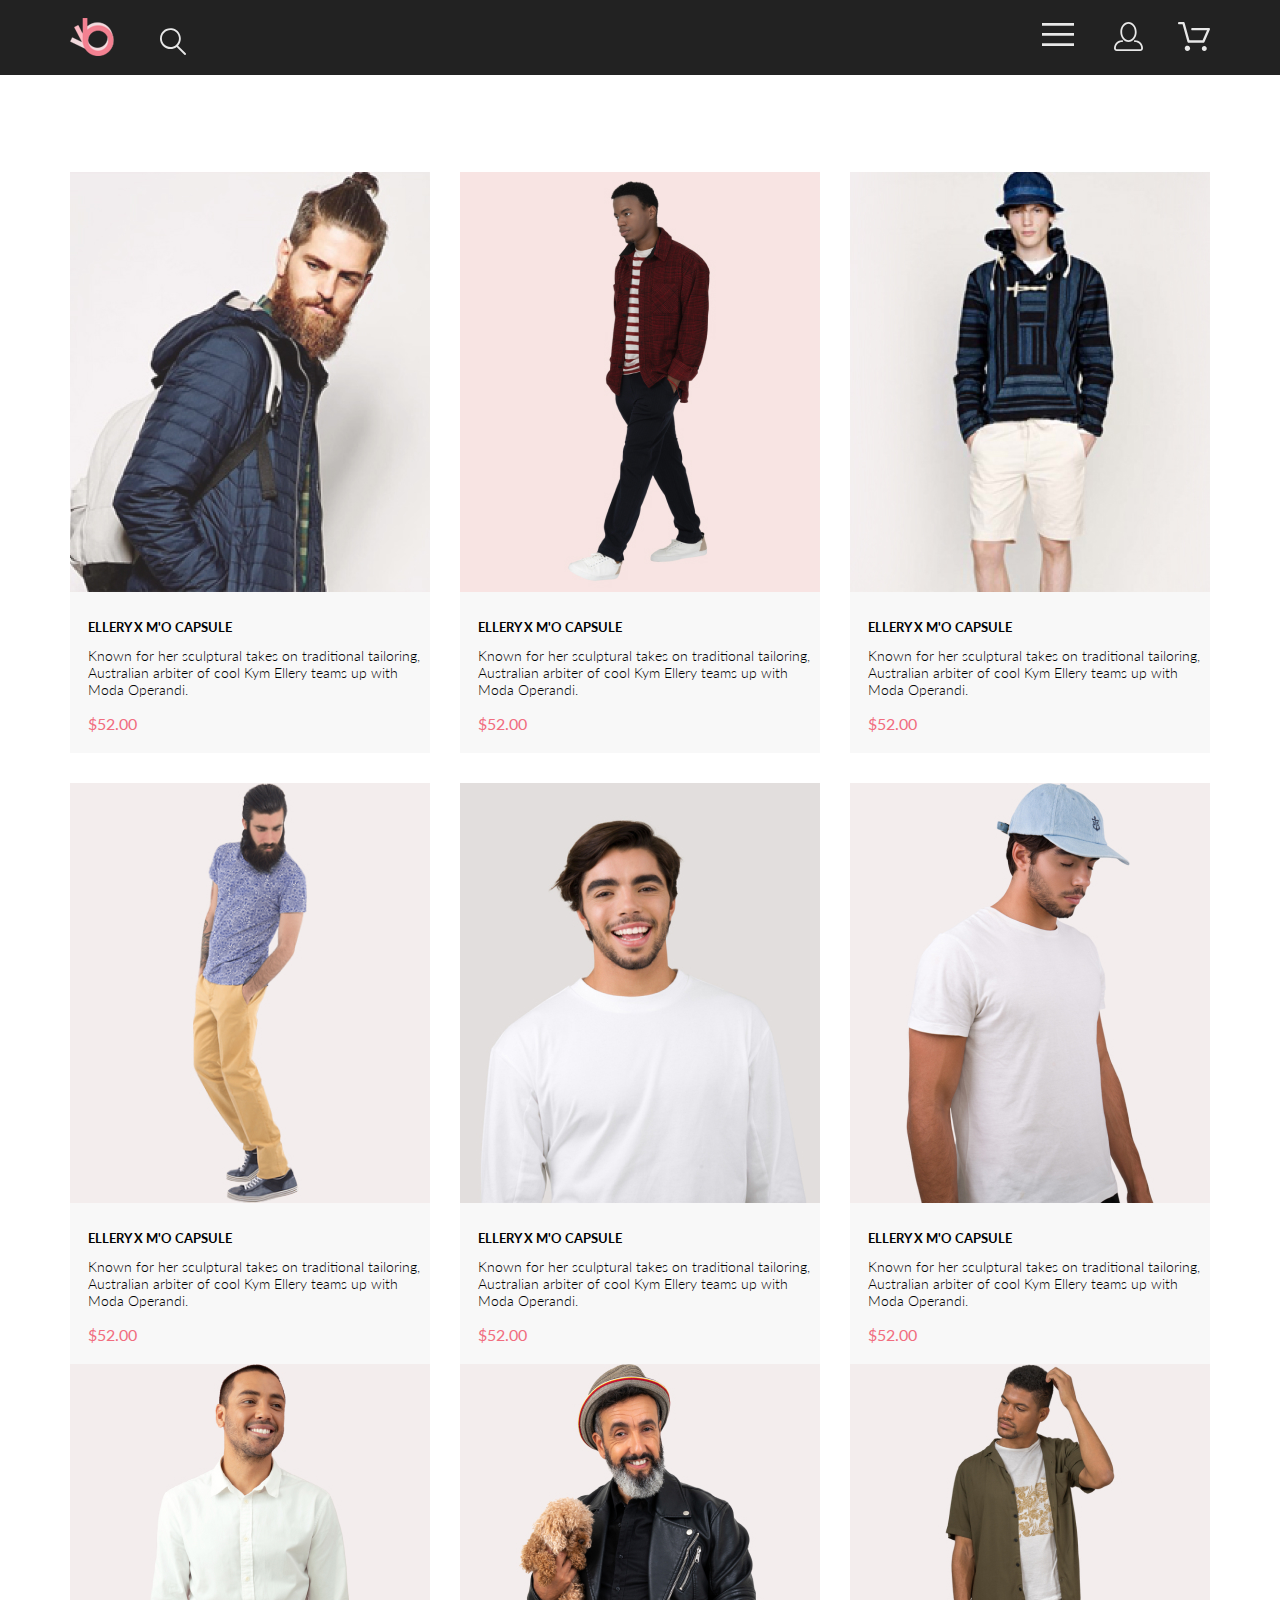
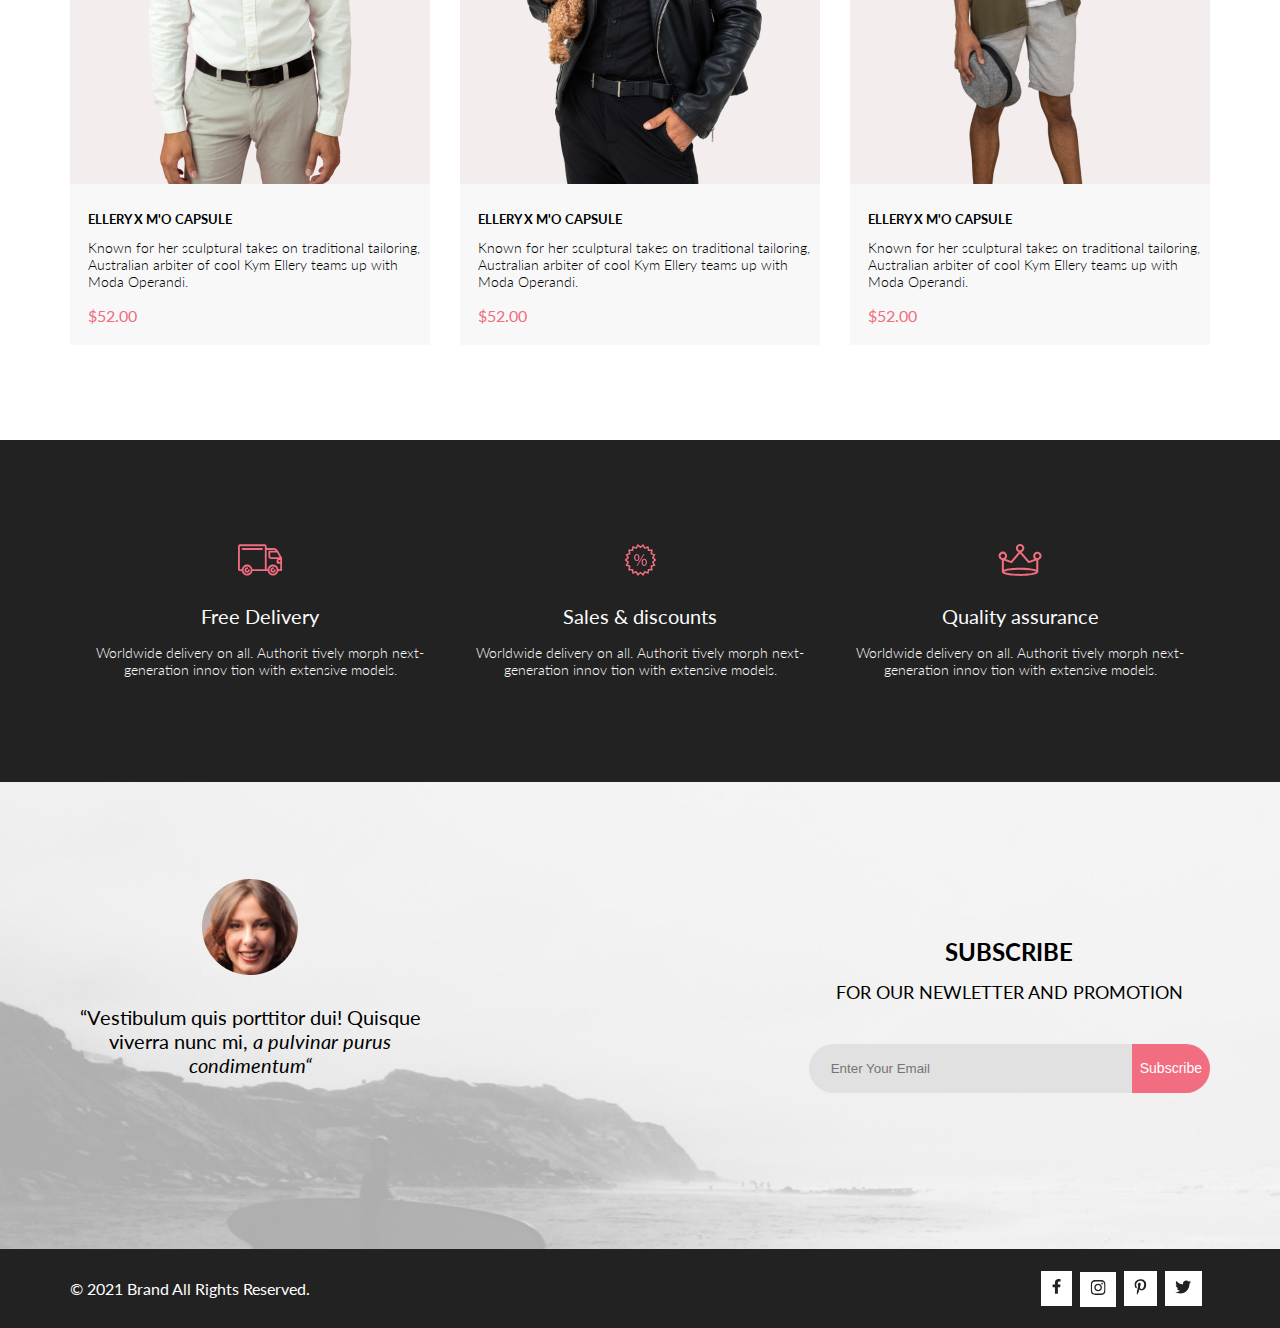
==== catalog.html @ 0c4f978d "prepros" ====
<!DOCTYPE html>
<html lang="en">

<head>
    <meta charset="UTF-8">
    <meta name="viewport" content="width=device-width, initial-scale=1.0">
    <title>Document</title>
    <link rel="stylesheet" href="./css/style.css">
    <link rel="stylesheet" href="./css/reset.css">
    <link rel="preconnect" href="https://fonts.googleapis.com">
    <link rel="preconnect" href="https://fonts.gstatic.com" crossorigin>
    <link href="https://fonts.googleapis.com/css2?family=Lato:ital,wght@0,300;0,700;1,400&display=swap"
        rel="stylesheet">
</head>

<body>
    <header class="header">
        <div class="container header__wrp">
            <div>
                <img class="header__logo" src="./img/logo.png" alt="icon">
                <img class="header__loupe" src="./img/loupe.svg" alt="loupe">
            </div>
            <ul class="header__list">
                <li class="header__item">
                    <button class="header__button" type="button">
                        <img src="./img/burger-ico.svg" alt="burger-ico">
                    </button>
                </li>
                <li class="header__item">
                    <a href="#" class="header__link">
                        <img src="./img/person-ico.svg" alt="person-ico">
                    </a>
                </li>
                <li>
                    <a href="#" class="header__link">
                        <img src="./img/basket-ico.svg" alt="basket-ico">
                    </a>
                </li>
            </ul>
            <nav class="header__nav">
                <h2 class="header__title">menu</h2>
                <ul class="header__nav-list">
                    <li class="header__nav-item nav-sub-item">
                        <a href="#" class="nav-sub-item__title">man</a>
                        <ul class="nav-sub-item__list">
                            <li class="nav-sub-item__item">
                                <a href="#">Accessories</a>
                            </li>
                            <li class="nav-sub-item__item">
                                <a href="#">Bags</a>
                            </li>
                            <li class="nav-sub-item__item">
                                <a href="#">Denim</a>
                            </li>
                            <li class="nav-sub-item__item">
                                <a href="#">T-Shirts</a>
                            </li>
                        </ul>
                    </li>
                    <li class="header__nav-item nav-sub-item">
                        <a href="#" class="nav-sub-item__title">woman</a>
                        <ul class="nav-sub-item__list">
                            <li>
                                <a href="#">Accessories</a>
                            </li>
                            <li class="nav-sub-item__item">
                                <a href="#">Jackets & Coats</a>
                            </li>
                            <li class="nav-sub-item__item">
                                <a href="#">Polos</a>
                            </li>
                            <li class="nav-sub-item__item">
                                <a href="#">T-Shirts</a>
                            </li>
                            <li class="nav-sub-item__item">
                                <a href="#">Shirts</a>
                            </li>
                        </ul>
                    </li>
                    <li class="header__nav-item nav-sub-item">
                        <a href="#" class="nav-sub-item__title">kids</a>
                        <ul class="nav-sub-item__list">
                            <li class="nav-sub-item__item">
                                <a href="#">Accessories</a>
                            </li>
                            <li class="nav-sub-item__item">
                                <a href="#">Jackets & Coats</a>
                            </li>
                            <li class="nav-sub-item__item">
                                <a href="#">Polos</a>
                            </li>
                            <li class="nav-sub-item__item">
                                <a href="#">T-Shirts</a>
                            </li>
                            <li class="nav-sub-item__item">
                                <a href="#">Shirts</a>
                            </li>
                            <li class="nav-sub-item__item">
                                <a href="#">Bags</a>
                            </li>
                        </ul>
                    </li>
                </ul>
            </nav>
        </div>
    </header>
    <main>
        <section class="catalog">
            <div class="container catalog__wrp">
                <div class="catalog__header">
                    <h2 class="catalog__title visually-hidden">Fetured Items</h2>
                    <p class="catalog__text visually-hidden">Shop for items based on what we featured in this week</p>
                </div>
                <ul class="catalog__list">
                    <li class="catalog__item catalog__item-margin">
                        <button class="catalog__item-button" type="button">
                            <div class="catalog__item-button-text"> <svg class="catalog__item-img-margin" width="33"
                                    height="29" viewBox="0 0 33 29" xmlns="http://www.w3.org/2000/svg">
                                    <path
                                        d="M27.199 29C26.5512 28.9738 25.9396 28.6948 25.4952 28.2227C25.0509 27.7506 24.8094 27.1232 24.8225 26.475C24.8356 25.8269 25.1023 25.2097 25.5653 24.7559C26.0283 24.3022 26.6508 24.048 27.2991 24.048C27.9474 24.048 28.5697 24.3022 29.0327 24.7559C29.4957 25.2097 29.7624 25.8269 29.7755 26.475C29.7886 27.1232 29.5471 27.7506 29.1028 28.2227C28.6585 28.6948 28.0468 28.9738 27.399 29H27.199ZM7.75098 26.32C7.75098 25.79 7.90815 25.2718 8.20264 24.8311C8.49712 24.3904 8.91569 24.0469 9.4054 23.844C9.8951 23.6412 10.434 23.5881 10.9539 23.6915C11.4737 23.7949 11.9512 24.0502 12.326 24.425C12.7009 24.7998 12.9562 25.2773 13.0596 25.7972C13.163 26.317 13.1098 26.8559 12.907 27.3456C12.7041 27.8353 12.3606 28.2539 11.9199 28.5483C11.4792 28.8428 10.9611 29 10.431 29C10.0789 29.0003 9.73017 28.9311 9.40479 28.7966C9.0794 28.662 8.78374 28.4646 8.53467 28.2158C8.28559 27.9669 8.08805 27.6713 7.95325 27.3461C7.81844 27.0208 7.74902 26.6721 7.74902 26.32H7.75098ZM11.551 20.686C11.2916 20.6868 11.039 20.6024 10.8322 20.4457C10.6253 20.2891 10.4756 20.0689 10.406 19.819L5.573 2.36401H2.18005C1.86657 2.36401 1.56591 2.23947 1.34424 2.01781C1.12257 1.79614 0.998047 1.49549 0.998047 1.18201C0.998047 0.868519 1.12257 0.567873 1.34424 0.346205C1.56591 0.124537 1.86657 5.81268e-06 2.18005 5.81268e-06H6.46106C6.72055 -0.00080736 6.97309 0.0837201 7.17981 0.240568C7.38653 0.397416 7.53589 0.617884 7.60498 0.868006L12.438 18.323H25.616L29.999 8.27501H15.399C15.2409 8.27961 15.0834 8.25242 14.9359 8.19507C14.7884 8.13771 14.6539 8.05134 14.5404 7.94108C14.4269 7.83082 14.3366 7.69891 14.275 7.55315C14.2134 7.40739 14.1816 7.25075 14.1816 7.0925C14.1816 6.93426 14.2134 6.77762 14.275 6.63186C14.3366 6.4861 14.4269 6.35419 14.5404 6.24393C14.6539 6.13367 14.7884 6.0473 14.9359 5.98994C15.0834 5.93259 15.2409 5.90541 15.399 5.91001H31.812C32.0077 5.90996 32.2003 5.95866 32.3724 6.05172C32.5446 6.14478 32.6908 6.27926 32.798 6.44301C32.9058 6.60729 32.9714 6.79569 32.9889 6.99145C33.0063 7.18721 32.9752 7.38424 32.8981 7.565L27.493 19.977C27.4007 20.1876 27.249 20.3668 27.0565 20.4927C26.864 20.6186 26.6391 20.6858 26.4091 20.686H11.551Z" />
                                </svg> Add to Cart </div>
                        </button>
                        <img class="catalog__item-img" src="./img/product-1.jpg" alt="product-1">
                        <h3 class="catalog__item-title">ellery x m'o capsule</h3>
                        <p class="catalog__item-text">Known for her sculptural takes on traditional tailoring,
                            Australian
                            arbiter
                            of cool Kym Ellery
                            teams up with Moda Operandi.</p>
                        <p class="catalog__text-price">$52.00</p>
                    </li>
                    <li class="catalog__item catalog__item-margin">
                        <button class="catalog__item-button" type="button">
                            <div class="catalog__item-button-text"> <img class="catalog__item-img-margin"
                                    src="./img/basket-ico.svg" alt="icon">Add to Cart </div>
                        </button>
                        <img class="catalog__item-img" src="./img/product-7.jpg" alt="product-7">
                        <h3 class="catalog__item-title">ellery x m'o capsule</h3>
                        <p class="catalog__item-text">Known for her sculptural takes on traditional tailoring,
                            Australian
                            arbiter
                            of cool Kym Ellery
                            teams up with Moda Operandi.</p>
                        <p class="catalog__text-price">$52.00</p>
                    </li>
                    <li class="catalog__item catalog__item-margin">
                        <button class="catalog__item-button" type="button">
                            <div class="catalog__item-button-text"> <img class="catalog__item-img-margin"
                                    src="./img/basket-ico.svg" alt="icon">Add to Cart </div>
                        </button>
                        <img class="catalog__item-img" src="./img/product-8.jpg" alt="product-8">
                        <h3 class="catalog__item-title">ellery x m'o capsule</h3>
                        <p class="catalog__item-text">Known for her sculptural takes on traditional tailoring,
                            Australian
                            arbiter
                            of cool Kym Ellery
                            teams up with Moda Operandi.</p>
                        <p class="catalog__text-price">$52.00</p>
                    </li>
                    <li class="catalog__item">
                        <button class="catalog__item-button" type="button">
                            <div class="catalog__item-button-text"> <img class="catalog__item-img-margin"
                                    src="./img/basket-ico.svg" alt="icon">Add to Cart </div>
                        </button>
                        <img class="catalog__item-img" src="./img/product-4.jpg" alt="product-4">
                        <h3 class="catalog__item-title">ellery x m'o capsule</h3>
                        <p class="catalog__item-text">Known for her sculptural takes on traditional tailoring,
                            Australian
                            arbiter
                            of cool Kym Ellery
                            teams up with Moda Operandi.</p>
                        <p class="catalog__text-price">$52.00</p>
                    </li>
                    <li class="catalog__item">
                        <button class="catalog__item-button" type="button">
                            <div class="catalog__item-button-text"> <img class="catalog__item-img-margin"
                                    src="./img/basket-ico.svg" alt="icon">Add to Cart </div>
                        </button>
                        <img class="catalog__item-img" src="./img/product-9.jpg" alt="product-9">
                        <h3 class="catalog__item-title">ellery x m'o capsule</h3>
                        <p class="catalog__item-text">Known for her sculptural takes on traditional tailoring,
                            Australian
                            arbiter
                            of cool Kym Ellery
                            teams up with Moda Operandi.</p>
                        <p class="catalog__text-price">$52.00</p>
                    </li>
                    <li class="catalog__item">
                        <button class="catalog__item-button" type="button">
                            <div class="catalog__item-button-text"> <img class="catalog__item-img-margin"
                                    src="./img/basket-ico.svg" alt="icon">Add to Cart </div>
                        </button>
                        <img class="catalog__item-img" src="./img/product-10.jpg" alt="product-10">
                        <h3 class="catalog__item-title">ellery x m'o capsule</h3>
                        <p class="catalog__item-text">Known for her sculptural takes on traditional tailoring,
                            Australian
                            arbiter
                            of cool Kym Ellery
                            teams up with Moda Operandi.</p>
                        <p class="catalog__text-price">$52.00</p>
                    </li>
                    <li class="catalog__item">
                        <button class="catalog__item-button" type="button">
                            <div class="catalog__item-button-text"> <img class="catalog__item-img-margin"
                                    src="./img/basket-ico.svg" alt="icon">Add to Cart </div>
                        </button>
                        <img class="catalog__item-img" src="./img/product-11.jpg" alt="product-11">
                        <h3 class="catalog__item-title">ellery x m'o capsule</h3>
                        <p class="catalog__item-text">Known for her sculptural takes on traditional tailoring,
                            Australian
                            arbiter
                            of cool Kym Ellery
                            teams up with Moda Operandi.</p>
                        <p class="catalog__text-price">$52.00</p>
                    </li>
                    <li class="catalog__item">
                        <button class="catalog__item-button" type="button">
                            <div class="catalog__item-button-text"> <img class="catalog__item-img-margin"
                                    src="./img/basket-ico.svg" alt="icon">Add to Cart </div>
                        </button>
                        <img class="catalog__item-img" src="./img/product-12.jpg" alt="product-12">
                        <h3 class="catalog__item-title">ellery x m'o capsule</h3>
                        <p class="catalog__item-text">Known for her sculptural takes on traditional tailoring,
                            Australian
                            arbiter
                            of cool Kym Ellery
                            teams up with Moda Operandi.</p>
                        <p class="catalog__text-price">$52.00</p>
                    </li>
                    <li class="catalog__item">
                        <button class="catalog__item-button" type="button">
                            <div class="catalog__item-button-text"> <img class="catalog__item-img-margin"
                                    src="./img/basket-ico.svg" alt="icon">Add to Cart </div>
                        </button>
                        <img class="catalog__item-img" src="./img/product-13.jpg" alt="product-13">
                        <h3 class="catalog__item-title">ellery x m'o capsule</h3>
                        <p class="catalog__item-text">Known for her sculptural takes on traditional tailoring,
                            Australian
                            arbiter
                            of cool Kym Ellery
                            teams up with Moda Operandi.</p>
                        <p class="catalog__text-price">$52.00</p>
                    </li>
                </ul>
            </div>
        </section>
        <section class="service">
            <div class="container">
                <ul class="service__list">
                    <li class="service__item">
                        <img class="service__item-img" src="./img/car.svg" alt="car">
                        <h3 class="service__item-title">Free Delivery</h3>
                        <p class="service__item-text"> Worldwide delivery on all. Authorit tively morph next-generation
                            innov tion with extensive
                            models.</p>
                    </li>
                    <li class="service__item">
                        <img class="service__item-img" src="./img/percent.svg" alt="percent">
                        <h3 class="service__item-title">Sales & discounts</h3>
                        <p class="service__item-text">Worldwide delivery on all. Authorit tively morph next-generation
                            innov tion with extensive
                            models.</p>
                    </li>
                    <li class="service__item">
                        <img class="service__item-img" src="./img/crown.svg" alt="crown">
                        <h3 class="service__item-title">Quality assurance</h3>
                        <p class="service__item-text">Worldwide delivery on all. Authorit tively morph next-generation
                            innov tion with extensive
                            models.</p>
                    </li>
                </ul>
            </div>
        </section>
    </main>
    <footer class="footer">
        <div class="footer__info">
            <div class="container">
                <div class="footer__info-block">
                    <div class="footer__info-person">
                        <img class="footer__info-img" src="./img/face.png" alt="face">
                        <p class="footer__info-text">“Vestibulum quis porttitor dui! Quisque viverra nunc mi,<span
                                class="footer__info-text-italic"> a pulvinar
                                purus condimentum“</span></p>
                    </div>
                    <div class="footer__form">
                        <form class="footer__info-form" action="">
                            <h3 class="footer__form-title">subscribe</h3>
                            <p class="footer__form-text">for our newletter and promotion</p>
                            <div class="form__field">
                                <input class="footer__form-email" type="text" placeholder="Enter Your Email">
                                <button class="footer__form-button" type="submit"
                                    aria-required="true">Subscribe</button>
                            </div>
                        </form>
                    </div>
                </div>
            </div>


            <div class="footer__copy">
                <div class="container footer__copy-wrp">
                    <p class="footer__copy-text">© 2021 Brand All Rights Reserved.</p>
                    <ul class="footer__copy-list">
                        <li class="footer__copy-item"><a class="footer__copy-item-link" href="#">
                                <svg class="footer__copy-item-img" width="11" height="16" viewBox="0 0 11 16"
                                    xmlns="http://www.w3.org/2000/svg">
                                    <path
                                        d="M9.08836 8.28L9.50686 5.61602H6.89022V3.88729C6.89022 3.15847 7.25574 2.44806 8.42765 2.44806H9.61722V0.179975C9.61722 0.179975 8.53772 0 7.50561 0C5.35073 0 3.9422 1.27593 3.9422 3.5857V5.61602H1.54688V8.28H3.9422V14.72H6.89022V8.28H9.08836Z" />
                                </svg>
                            </a>
                        </li>
                        <li class="footer__copy-item"><a class="footer__copy-item-link" href="#">
                                <svg class="footer__copy-item-img" width="16" height="17" viewBox="0 0 16 17"
                                    xmlns="http://www.w3.org/2000/svg">
                                    <g clip-path="url(#clip0_128_234)">
                                        <path
                                            d="M8.13897 4.68159C6.02383 4.68159 4.31774 6.38491 4.31774 8.49663C4.31774 10.6083 6.02383 12.3117 8.13897 12.3117C10.2541 12.3117 11.9602 10.6083 11.9602 8.49663C11.9602 6.38491 10.2541 4.68159 8.13897 4.68159ZM8.13897 10.9769C6.77211 10.9769 5.65467 9.8646 5.65467 8.49663C5.65467 7.12866 6.76878 6.01636 8.13897 6.01636C9.50915 6.01636 10.6233 7.12866 10.6233 8.49663C10.6233 9.8646 9.50583 10.9769 8.13897 10.9769ZM13.0078 4.52554C13.0078 5.02026 12.6087 5.41538 12.1165 5.41538C11.621 5.41538 11.2252 5.01694 11.2252 4.52554C11.2252 4.03413 11.6243 3.63569 12.1165 3.63569C12.6087 3.63569 13.0078 4.03413 13.0078 4.52554ZM15.5386 5.42866C15.4821 4.23667 15.2094 3.18081 14.3347 2.31089C13.4634 1.44097 12.4058 1.1687 11.2119 1.10894C9.9814 1.03921 6.29321 1.03921 5.0627 1.10894C3.8721 1.16538 2.81453 1.43765 1.93987 2.30757C1.06522 3.17749 0.795836 4.23335 0.735973 5.42534C0.666134 6.65386 0.666134 10.3361 0.735973 11.5646C0.79251 12.7566 1.06522 13.8124 1.93987 14.6824C2.81453 15.5523 3.86878 15.8246 5.0627 15.8843C6.29321 15.9541 9.9814 15.9541 11.2119 15.8843C12.4058 15.8279 13.4634 15.5556 14.3347 14.6824C15.2061 13.8124 15.4788 12.7566 15.5386 11.5646C15.6085 10.3361 15.6085 6.65718 15.5386 5.42866ZM13.949 12.8828C13.6895 13.5335 13.1874 14.0349 12.5322 14.2972C11.5511 14.6857 9.22314 14.596 8.13897 14.596C7.05479 14.596 4.72348 14.6824 3.74573 14.2972C3.09389 14.0382 2.59171 13.5369 2.32898 12.8828C1.93987 11.9033 2.02967 9.57905 2.02967 8.49663C2.02967 7.41421 1.9432 5.08667 2.32898 4.1105C2.58838 3.45972 3.09056 2.95835 3.74573 2.69604C4.7268 2.30757 7.05479 2.39722 8.13897 2.39722C9.22314 2.39722 11.5545 2.31089 12.5322 2.69604C13.184 2.95503 13.6862 3.4564 13.949 4.1105C14.3381 5.08999 14.2483 7.41421 14.2483 8.49663C14.2483 9.57905 14.3381 11.9066 13.949 12.8828Z"
                                            fill="balck" />
                                    </g>
                                    <defs>
                                        <clipPath id="clip0_128_234">
                                            <rect width="14.8991" height="17" transform="translate(0.685547)" />
                                        </clipPath>
                                    </defs>
                                </svg>
                            </a>
                        </li>
                        <li class="footer__copy-item"><a class="footer__copy-item-link" href="#">
                                <svg class="footer__copy-item-img" width="13" height="16" viewBox="0 0 13 16"
                                    xmlns="http://www.w3.org/2000/svg">
                                    <g clip-path="url(#clip0_128_242)">
                                        <path
                                            d="M6.74032 0.203125C3.55564 0.203125 0.408203 2.34063 0.408203 5.8C0.408203 8 1.63738 9.25 2.38233 9.25C2.68963 9.25 2.86655 8.3875 2.86655 8.14375C2.86655 7.85313 2.13091 7.23438 2.13091 6.025C2.13091 3.5125 4.03055 1.73125 6.4889 1.73125C8.60271 1.73125 10.1671 2.94062 10.1671 5.1625C10.1671 6.82187 9.50597 9.93437 7.36422 9.93437C6.59133 9.93437 5.93018 9.37187 5.93018 8.56563C5.93018 7.38438 6.74963 6.24062 6.74963 5.02187C6.74963 2.95312 3.835 3.32812 3.835 5.82812C3.835 6.35313 3.90018 6.93437 4.13298 7.4125C3.70463 9.26875 2.82931 12.0344 2.82931 13.9469C2.82931 14.5375 2.91311 15.1188 2.96899 15.7094C3.07452 15.8281 3.02175 15.8156 3.18316 15.7563C4.74757 13.6 4.69169 13.1781 5.3994 10.3562C5.78119 11.0875 6.76826 11.4812 7.55046 11.4812C10.8469 11.4812 12.3275 8.24688 12.3275 5.33125C12.3275 2.22813 9.66427 0.203125 6.74032 0.203125Z" />
                                    </g>
                                    <defs>
                                        <clipPath id="clip0_128_242">
                                            <rect width="11.9193" height="16" transform="translate(0.408203)" />
                                        </clipPath>
                                    </defs>
                                </svg>
                            </a>
                        </li>
                        <li class="footer__copy-item"><a class="footer__copy-item-link" href="#">
                                <svg class="footer__copy-item-img" width="17" height="16" viewBox="0 0 17 16"
                                    xmlns="http://www.w3.org/2000/svg">
                                    <g clip-path="url(#clip0_128_238)">
                                        <path
                                            d="M14.417 4.74052C14.427 4.88264 14.427 5.0248 14.427 5.16692C14.427 9.50192 11.1498 14.4969 5.15986 14.4969C3.31448 14.4969 1.60022 13.9588 0.158203 13.0248C0.420396 13.0552 0.67247 13.0654 0.944752 13.0654C2.46741 13.0654 3.8691 12.5476 4.98843 11.6644C3.5565 11.6339 2.3565 10.6898 1.94305 9.39027C2.14475 9.4207 2.34642 9.44102 2.5582 9.44102C2.85063 9.44102 3.14308 9.40039 3.41533 9.32936C1.92291 9.02477 0.803551 7.70498 0.803551 6.11108V6.07048C1.23715 6.31414 1.74139 6.46642 2.2758 6.4867C1.39849 5.89786 0.823727 4.8928 0.823727 3.75573C0.823727 3.14661 0.985041 2.58823 1.26741 2.10092C2.87077 4.09077 5.28086 5.39023 7.98334 5.53239C7.93293 5.28873 7.90266 5.03495 7.90266 4.78114C7.90266 2.97402 9.35477 1.50195 11.1598 1.50195C12.0976 1.50195 12.9446 1.89789 13.5396 2.53748C14.2757 2.39536 14.9816 2.12123 15.6068 1.74561C15.3648 2.50705 14.8505 3.14664 14.1749 3.5527C14.8304 3.48167 15.4657 3.29889 16.0505 3.04511C15.6069 3.69483 15.0522 4.27348 14.417 4.74052Z" />
                                    </g>
                                    <defs>
                                        <clipPath id="clip0_128_238">
                                            <rect width="15.8924" height="16" transform="translate(0.158203)" />
                                        </clipPath>
                                    </defs>
                                </svg>

                            </a>
                        </li>
                    </ul>
                </div>
            </div>
        </div>

    </footer>
</body>
---- css/style.css ----
/* http://meyerweb.com/eric/tools/css/reset/ 
   v2.0 | 20110126
   License: none (public domain)
*/
html,
body,
div,
span,
applet,
object,
iframe,
h1,
h2,
h3,
h4,
h5,
h6,
p,
blockquote,
pre,
a,
abbr,
acronym,
address,
big,
cite,
code,
del,
dfn,
em,
img,
ins,
kbd,
q,
s,
samp,
small,
strike,
strong,
sub,
sup,
tt,
var,
b,
u,
i,
center,
dl,
dt,
dd,
ol,
ul,
li,
fieldset,
form,
label,
legend,
table,
caption,
tbody,
tfoot,
thead,
tr,
th,
td,
article,
aside,
canvas,
details,
embed,
figure,
figcaption,
footer,
header,
hgroup,
menu,
nav,
output,
ruby,
section,
summary,
time,
mark,
audio,
video {
  margin: 0;
  padding: 0;
  border: 0;
  font-size: 100%;
  vertical-align: baseline;
}

/* HTML5 display-role reset for older browsers */
article,
aside,
details,
figcaption,
figure,
footer,
header,
hgroup,
menu,
nav,
section {
  display: block;
}

body {
  line-height: 1;
}

ol,
ul {
  list-style: none;
}

blockquote,
q {
  quotes: none;
}

blockquote:before,
blockquote:after,
q:before,
q:after {
  content: "";
  content: none;
}

table {
  border-collapse: collapse;
  border-spacing: 0;
}

body {
  font-family: "Lato", sans-serif;
  font-size: 14px;
  line-height: 17px;
  font-weight: 400;
  color: var(--black);
}

.container {
  width: 1140px;
  margin: 0 auto;
}

.visually-hidden {
  position: absolute;
  width: 1px;
  height: 1px;
  margin: -1px;
  padding: 0;
  overflow: hidden;
  border: 0;
  clip: rect(0 0 0 0);
}

.header {
  background-color: #222222;
}
.header .header__wrp {
  display: flex;
  justify-content: space-between;
  min-height: 75px;
  align-items: center;
}
.header .header__list {
  display: flex;
}
.header .header__logo {
  margin: 0 41px 0 0;
}
.header .header__link {
  margin: 0 0 0 34px;
}
.header .header__nav {
  display: none;
}
.header .header__button {
  border: none;
  background-color: transparent;
  cursor: pointer;
}

.brand {
  display: flex;
  margin: 0 0 62px 0;
}
.brand .brand__title-wrp {
  flex-grow: 1;
  padding: 0 0 0 92px;
  display: flex;
  align-items: center;
  background-color: #F1E4E6;
}
.brand .brand__title {
  font-size: 48px;
  line-height: 58px;
  font-weight: 900;
  font-style: normal;
  text-transform: uppercase;
}
.brand .brand__subtitle {
  display: block;
  font-size: 37px;
  line-height: 44px;
  font-weight: 700;
  font-style: normal;
}
.brand .brand__subtitle-pink {
  color: #F16D7F;
}

.catalog {
  margin: 97px 0 95px 0;
}
.catalog .catalog__wrp {
  display: flex;
  flex-direction: column;
}
.catalog .catalog__header {
  display: flex;
  align-items: center;
  flex-direction: column;
}
.catalog .catalog__title {
  font-size: 30px;
  line-height: 36px;
  margin: 0 0 6px 0;
}
.catalog .catalog__text {
  font-size: 14px;
  font-weight: 400;
  line-height: 17px;
  margin: 0 0 48px;
}
.catalog .catalog__list {
  display: flex;
  flex-wrap: wrap;
  flex-direction: row;
  justify-content: space-between;
}
.catalog .catalog__item {
  width: 360px;
  min-height: 581px;
  background-color: #F8F8F8;
  box-sizing: border-box;
  position: relative;
}
.catalog .catalog__item-margin {
  margin-bottom: 30px;
}
.catalog .catalog__item-title {
  text-transform: uppercase;
  padding: 25px 0 0 18px;
  font-size: 13px;
  line-height: 16px;
}
.catalog .catalog__item-text {
  padding: 12px 0 18px 18px;
  font-size: 14px;
  font-weight: 300;
  line-height: 17px;
}
.catalog .catalog__text-price {
  padding: 0 0 20px 18px;
  color: #F16D7F;
}
.catalog .catalog__button {
  align-self: center;
  display: inline-block;
  background-color: transparent;
  font-size: 16px;
  font-weight: 400;
  line-height: 19px;
  color: #F16D7F;
  border-color: #F16D7F;
  padding: 15px 39px;
  margin: 64px 0 0 0;
  border-style: double;
}
.catalog .catalog__item-img-margin {
  margin: 0 4px 0 0;
  fill: #FBFBFB;
}
.catalog .catalog__item-button {
  display: none;
}
.catalog .catalog__item-button-text {
  display: flex;
  flex-direction: row;
  justify-content: center;
  align-items: center;
}
.catalog .catalog__item:hover .catalog__item-button {
  display: inline-block;
  background-color: transparent;
  font-size: 16px;
  font-weight: 400;
  line-height: 19px;
  color: #ffffff;
  border-color: #ffffff;
  padding: 11px 13px;
  border-style: double;
  position: absolute;
  background-color: transparent;
  top: 188px;
  right: 99px;
}

.sales__list {
  display: flex;
  justify-content: space-between;
  flex-wrap: wrap;
}
.sales__list .sales__item {
  padding: 20px;
  box-sizing: border-box;
  width: 360px;
  min-height: 260px;
  background-color: #4f4241;
  display: flex;
  flex-direction: column;
  align-items: center;
  justify-content: center;
}
.sales__list .sales__item-margin {
  margin: 0 0 30px 0;
}
.sales__list .sales__item-text {
  color: #ffffff;
  font-size: 18px;
  font-weight: 700;
  line-height: 22px;
  text-transform: uppercase;
}
.sales__list .sales__item-title {
  color: #F16D7F;
  font-size: 24px;
  font-weight: 900;
  line-height: 29px;
  text-transform: uppercase;
}
.sales__list .sales__item--woman {
  background-image: url(../img/sales-woman-bkg.jpg);
  background-position: center;
  background-size: cover;
}
.sales__list .sales__item--man {
  background-image: url(../img/sales-man-bkg.jpg);
}
.sales__list .sales__item--kids {
  background-image: url(../img/sales-kids-bkg.jpg);
}
.sales__list .sales__item--shoes {
  background-image: url(../img/sales-shoes-bkg.jpg);
  background-repeat: no-repeat;
  min-height: 180px;
}
.sales__list .sales__item--shoes {
  width: 100%;
}

.service {
  width: 100%;
  background-color: #222222;
  min-height: 341px;
}
.service .service__list {
  display: flex;
  flex-direction: row;
  justify-content: space-between;
}
.service .service__item {
  padding: 104px 0;
  display: flex;
  flex-direction: column;
  align-items: center;
}
.service .service__item-img {
  width: 45px;
  height: 32px;
  margin: 0 0 28px 0;
}
.service .service__item-title {
  font-size: 20px;
  font-weight: 400;
  line-height: 24px;
  color: #FBFBFB;
  margin: 0 0 16px 0;
  text-align: center;
}
.service .service__item-text {
  font-size: 14px;
  font-weight: 300;
  line-height: 17px;
  color: #FBFBFB;
  text-align: center;
}

.footer__info {
  background-image: url(../img/footer-bkg.jpg);
  width: 100%;
  background-repeat: no-repeat;
  background-size: cover;
}
.footer__info .footer__info-block {
  display: flex;
  flex-direction: row;
  justify-content: space-between;
}
.footer__info .footer__info-person {
  display: flex;
  flex-direction: column;
  align-items: center;
  margin: 97px 0 126px 0;
}
.footer__info .footer__info-text {
  width: 360px;
  min-height: 100px;
  text-align: center;
  font-size: 20px;
  font-weight: 400;
  line-height: 24px;
}
.footer__info .footer__info-text-italic {
  font-size: 20px;
  font-style: italic;
  font-weight: 400;
  line-height: 24px;
  text-align: center;
}
.footer__info .footer__info-img {
  margin: 0 0 30px 0;
  width: 96px;
  height: 96px;
}

.footer__copy {
  background-color: #222222;
}
.footer__copy .footer__copy-wrp {
  display: flex;
  flex-direction: row;
  justify-content: space-between;
  align-items: center;
  padding: 30px 0;
}
.footer__copy .footer__copy-text {
  font-size: 16px;
  font-weight: 400;
  line-height: 19px;
  color: #ffffff;
}
.footer__copy .footer__copy-list {
  display: flex;
  flex-direction: row;
}
.footer__copy .footer__copy-item {
  margin: 0 8px 0 0;
}
.footer__copy .footer__copy-item-link {
  background-color: #ffffff;
  color: #222222;
  box-sizing: border-box;
  padding: 8px 10px;
  fill: #222222;
}
.footer__copy .footer__copy-item-link:focus,
.footer__copy .footer__copy-item-link:hover {
  background-color: #F16D7F;
  color: #ffffff;
}
.footer__copy .footer__copy-item-link:hover .footer__copy-item-img {
  fill: #F8F8F8;
}
.footer__copy .footer__copy-item-img {
  fill: #222222;
}
.footer__copy .footer__copy-item-img:hover,
.footer__copy .footer__copy-item-img:focus {
  fill: #ffffff;
}

.footer__info-form {
  display: flex;
  flex-direction: column;
  align-items: center;
  padding: 150px 0 156px 0;
}
.footer__info-form .footer__form-title {
  text-transform: uppercase;
  font-size: 24px;
  font-weight: 700;
  line-height: 40px;
  text-align: center;
}
.footer__info-form .footer__form-text {
  text-transform: uppercase;
  text-align: center;
  font-size: 18px;
  font-weight: 400;
  line-height: 40px;
  margin-bottom: 32px;
}
.footer__info-form .form__field {
  display: flex;
  flex-direction: row;
}
.footer__info-form .footer__form-email {
  border-radius: 25px 0 0 25px;
  box-sizing: border-box;
  background-color: #E1E1E1;
  border-color: #E1E1E1;
  width: 323px;
  min-height: 49px;
  padding: 7px 0 7px 22px;
  border: none;
}
.footer__info-form .footer__form-button {
  border-radius: 0 25px 25px 0;
  box-sizing: border-box;
  background-color: #F16D7F;
  border-color: #F16D7F;
  padding: 7px 8px;
  color: #ffffff;
  font-size: 14px;
  font-weight: 400;
  line-height: 17px;
  text-align: center;
  border: none;
}/*# sourceMappingURL=style.css.map */
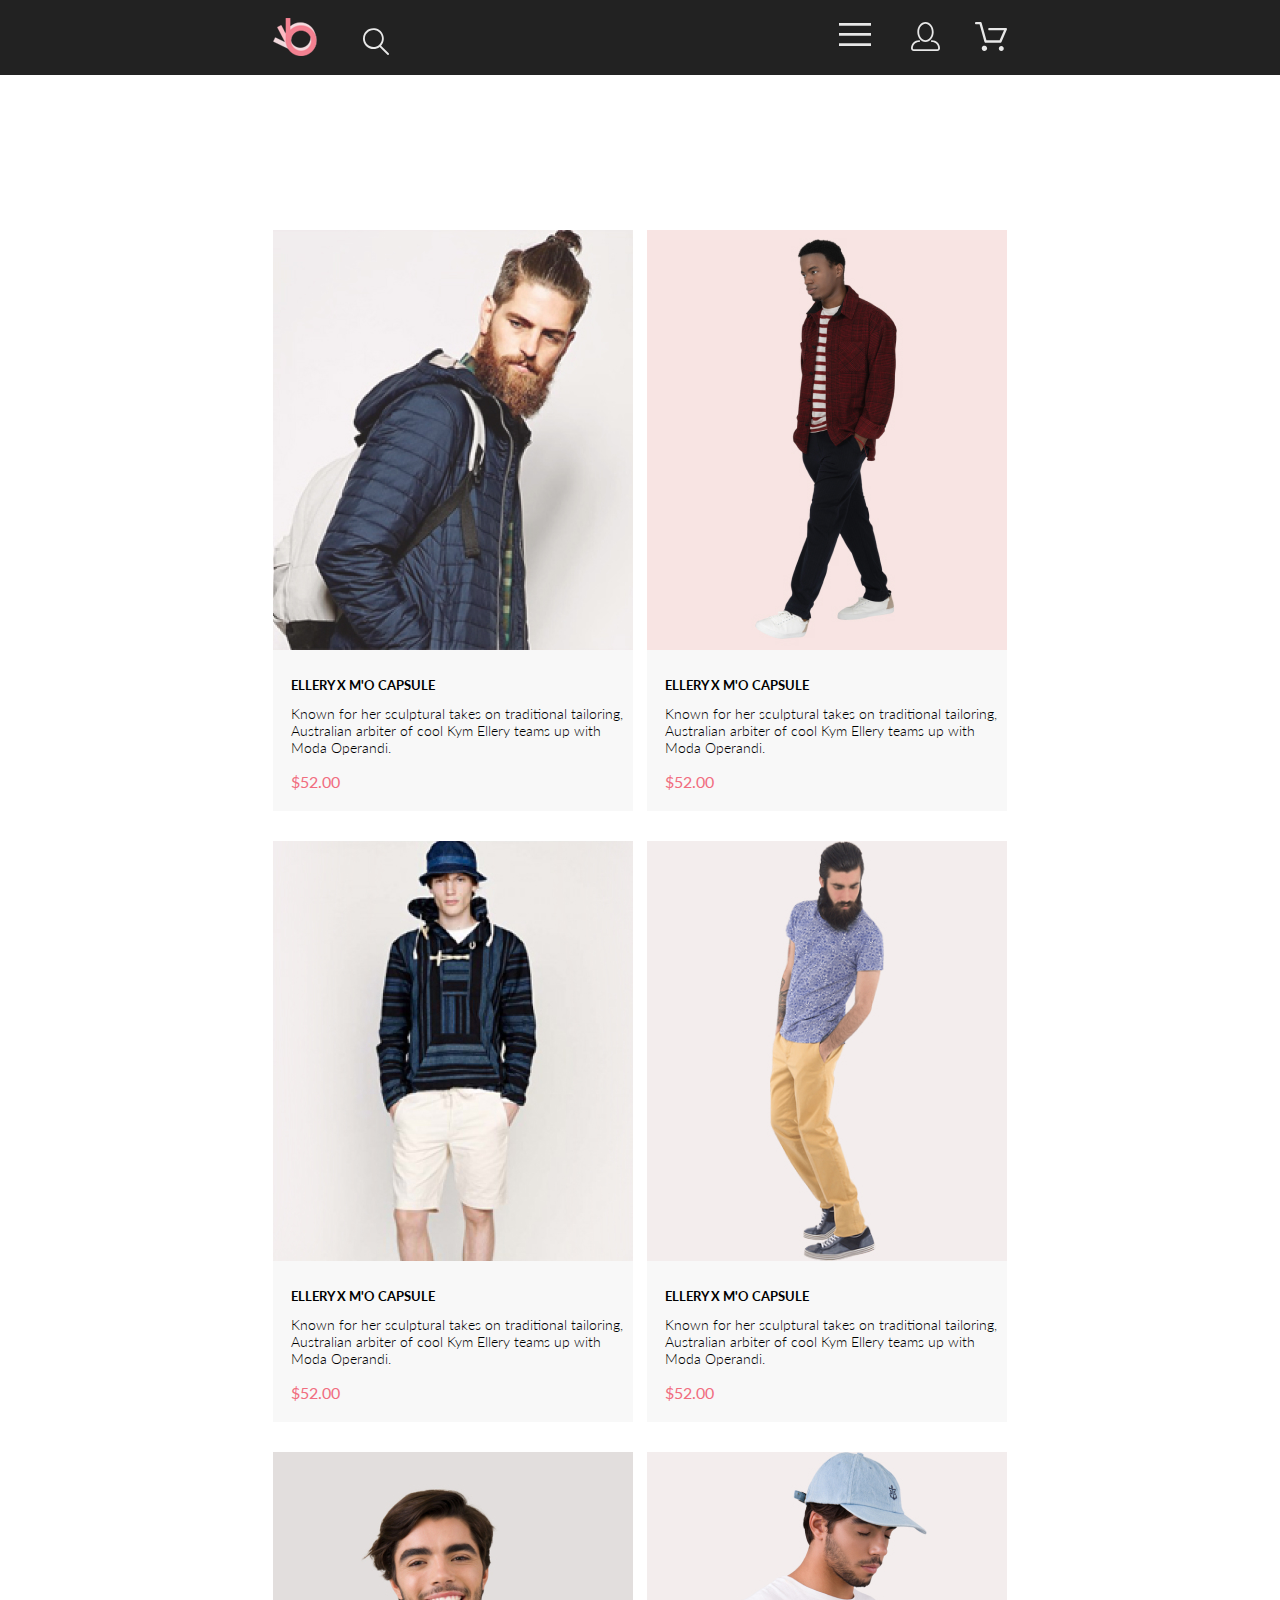
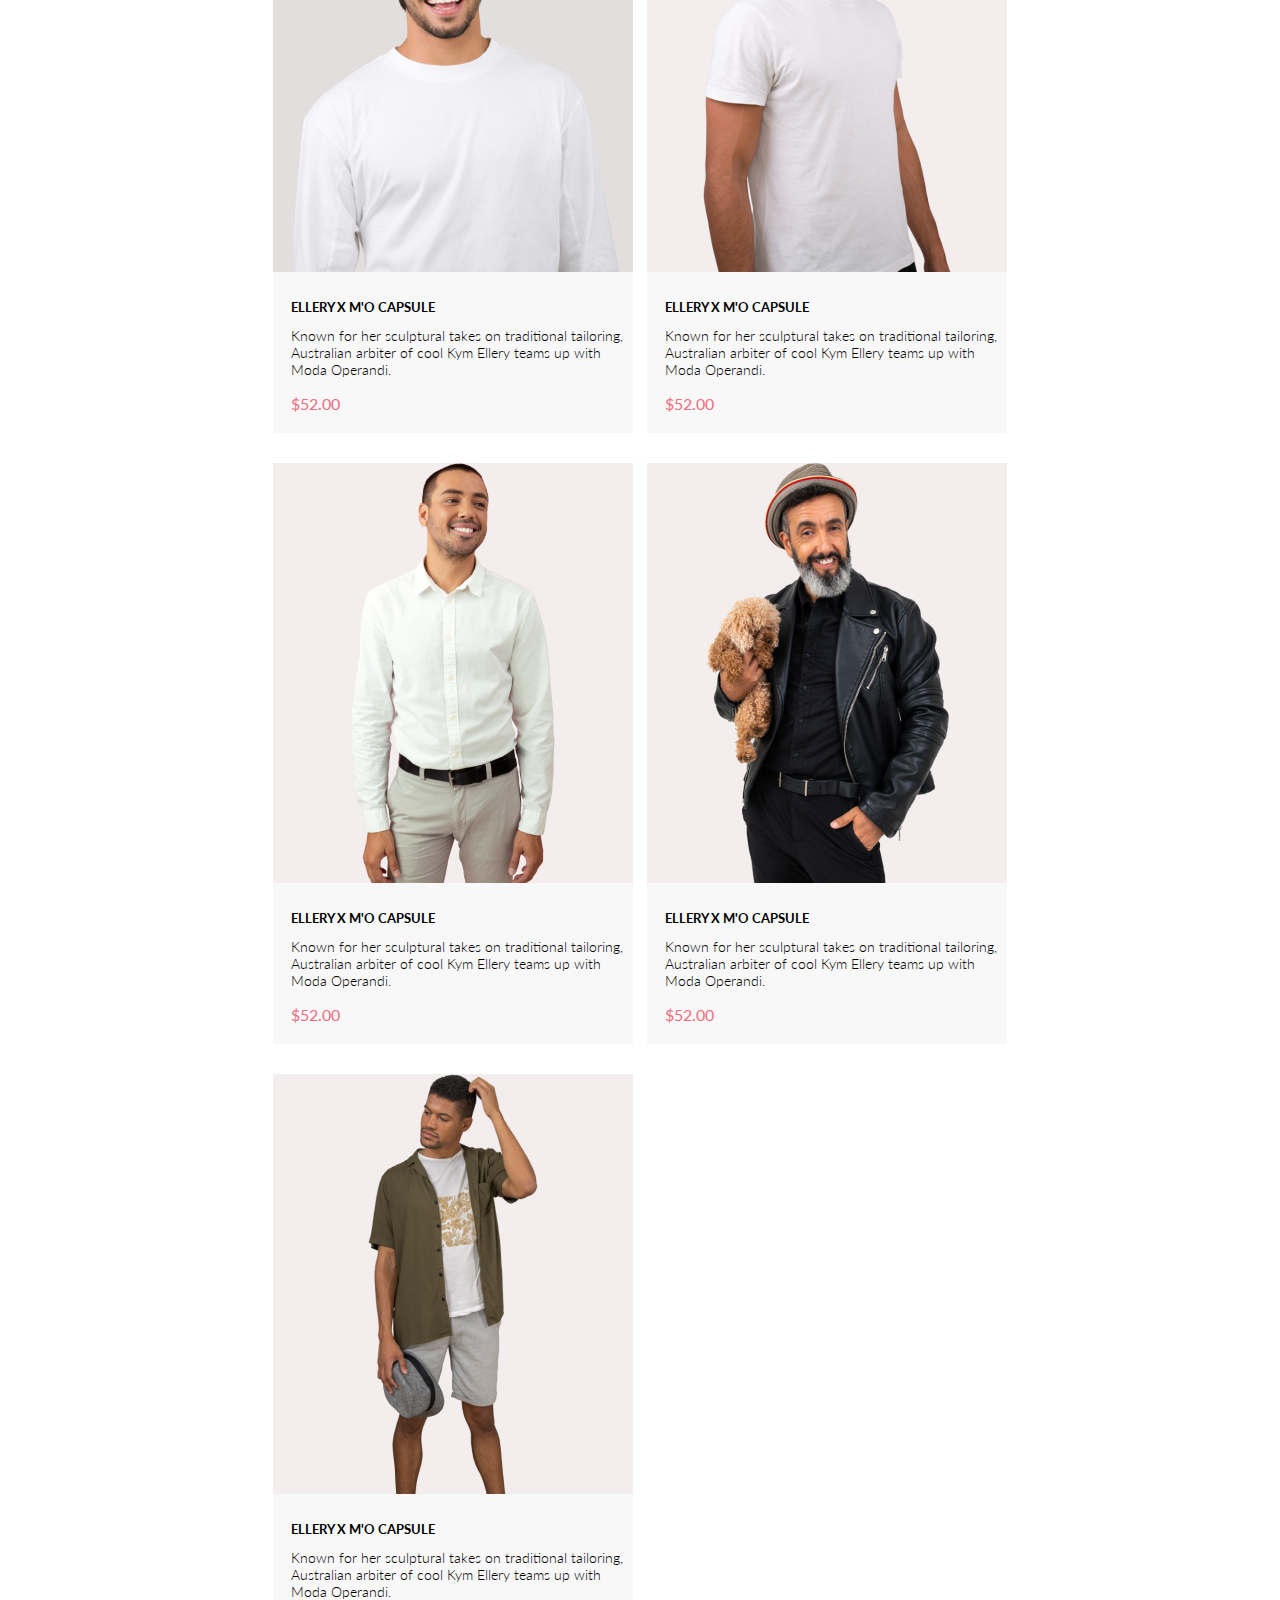
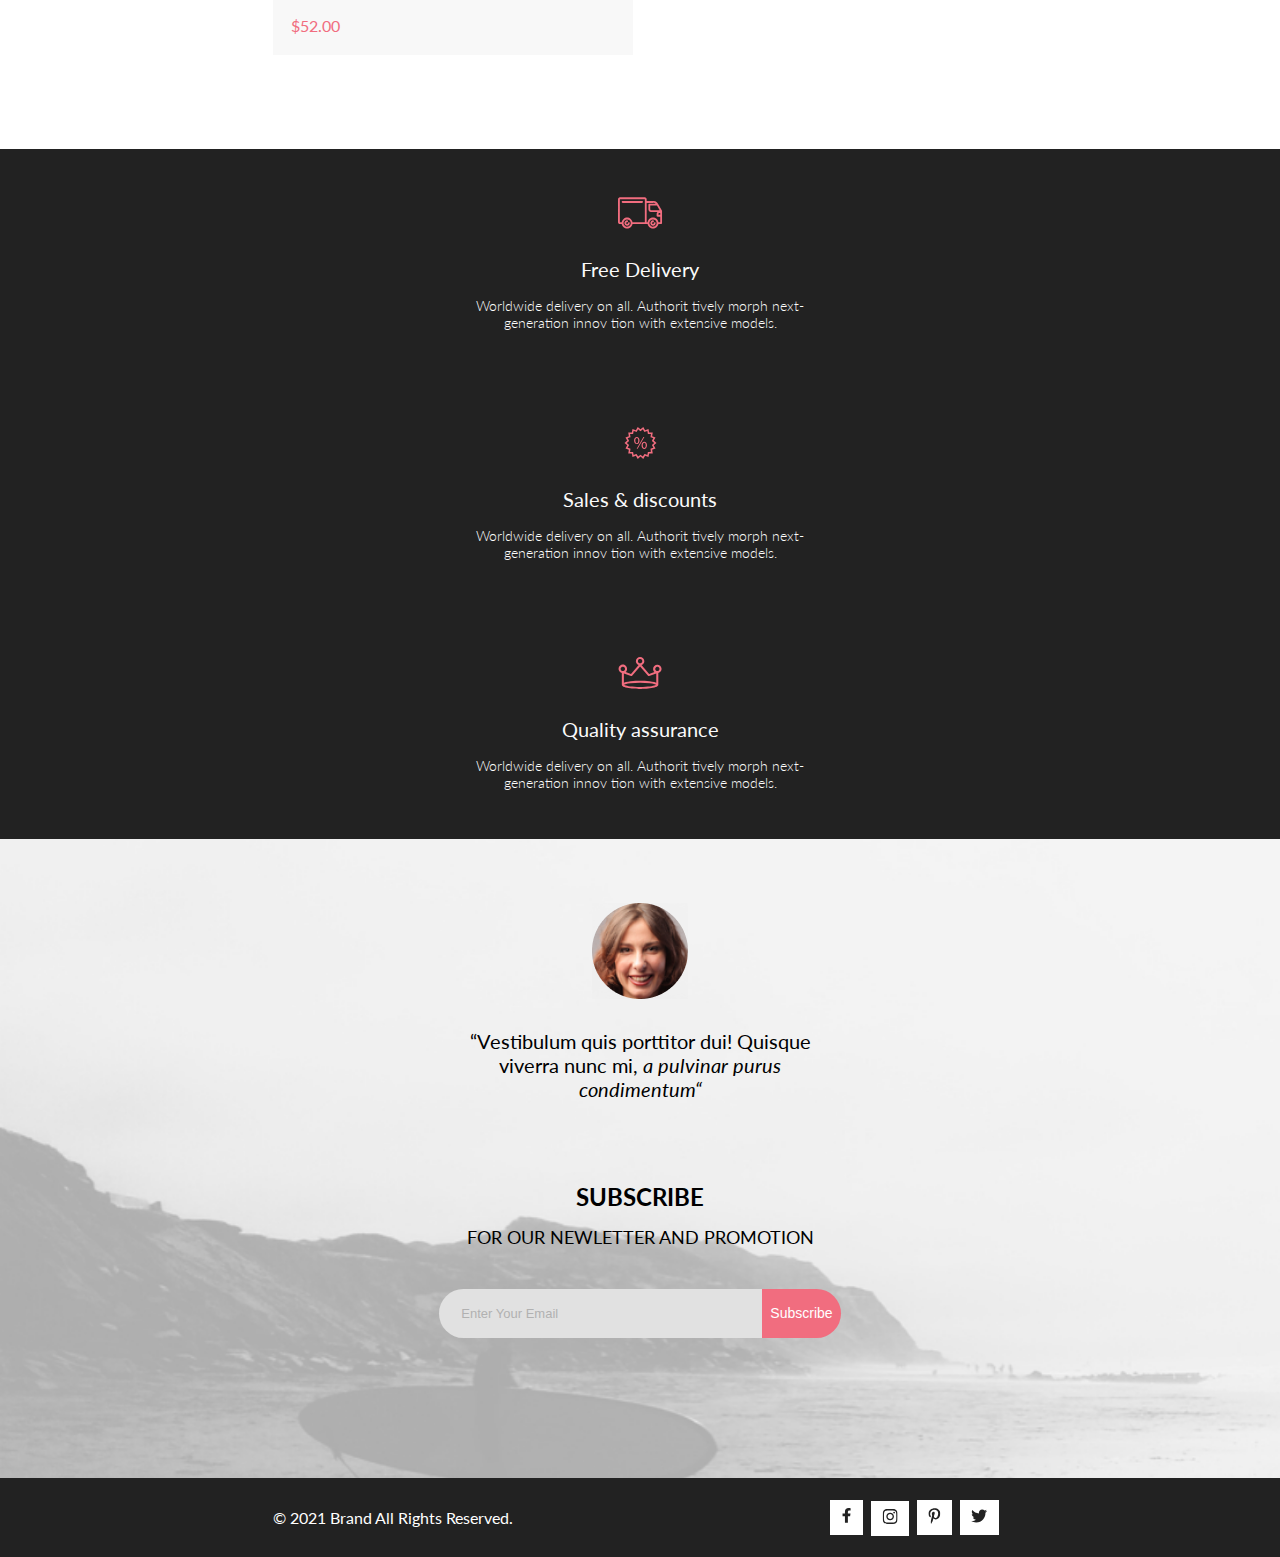
==== commit bd3fd5a9: "reload" ====
--- a/catalog.html
+++ b/catalog.html
@@ -4,7 +4,7 @@
 <head>
     <meta charset="UTF-8">
     <meta name="viewport" content="width=device-width, initial-scale=1.0">
-    <title>Document</title>
+    <title>Catalog</title>
     <link rel="stylesheet" href="./css/style.css">
     <link rel="stylesheet" href="./css/reset.css">
     <link rel="preconnect" href="https://fonts.googleapis.com">
@@ -22,8 +22,11 @@
             </div>
             <ul class="header__list">
                 <li class="header__item">
-                    <button class="header__button" type="button">
-                        <img src="./img/burger-ico.svg" alt="burger-ico">
+                    <button class="header__button" id="burger">
+                        <svg width="32" height="23" viewBox="0 0 32 23" xmlns="http://www.w3.org/2000/svg">
+                            <path d="M0 23V20.31H32V23H0ZM0 12.76V10.07H32V12.76H0ZM0 2.69V0H32V2.69H0Z"
+                                fill="#E8E8E8" />
+                        </svg>
                     </button>
                 </li>
                 <li class="header__item">
@@ -31,78 +34,79 @@
                         <img src="./img/person-ico.svg" alt="person-ico">
                     </a>
                 </li>
-                <li>
+                <li class="header__item">
                     <a href="#" class="header__link">
                         <img src="./img/basket-ico.svg" alt="basket-ico">
                     </a>
                 </li>
             </ul>
-            <nav class="header__nav">
-                <h2 class="header__title">menu</h2>
-                <ul class="header__nav-list">
-                    <li class="header__nav-item nav-sub-item">
-                        <a href="#" class="nav-sub-item__title">man</a>
-                        <ul class="nav-sub-item__list">
-                            <li class="nav-sub-item__item">
-                                <a href="#">Accessories</a>
-                            </li>
-                            <li class="nav-sub-item__item">
-                                <a href="#">Bags</a>
-                            </li>
-                            <li class="nav-sub-item__item">
-                                <a href="#">Denim</a>
-                            </li>
-                            <li class="nav-sub-item__item">
-                                <a href="#">T-Shirts</a>
-                            </li>
-                        </ul>
-                    </li>
-                    <li class="header__nav-item nav-sub-item">
-                        <a href="#" class="nav-sub-item__title">woman</a>
-                        <ul class="nav-sub-item__list">
-                            <li>
-                                <a href="#">Accessories</a>
-                            </li>
-                            <li class="nav-sub-item__item">
-                                <a href="#">Jackets & Coats</a>
-                            </li>
-                            <li class="nav-sub-item__item">
-                                <a href="#">Polos</a>
-                            </li>
-                            <li class="nav-sub-item__item">
-                                <a href="#">T-Shirts</a>
-                            </li>
-                            <li class="nav-sub-item__item">
-                                <a href="#">Shirts</a>
-                            </li>
-                        </ul>
-                    </li>
-                    <li class="header__nav-item nav-sub-item">
-                        <a href="#" class="nav-sub-item__title">kids</a>
-                        <ul class="nav-sub-item__list">
-                            <li class="nav-sub-item__item">
-                                <a href="#">Accessories</a>
-                            </li>
-                            <li class="nav-sub-item__item">
-                                <a href="#">Jackets & Coats</a>
-                            </li>
-                            <li class="nav-sub-item__item">
-                                <a href="#">Polos</a>
-                            </li>
-                            <li class="nav-sub-item__item">
-                                <a href="#">T-Shirts</a>
-                            </li>
-                            <li class="nav-sub-item__item">
-                                <a href="#">Shirts</a>
-                            </li>
-                            <li class="nav-sub-item__item">
-                                <a href="#">Bags</a>
-                            </li>
-                        </ul>
-                    </li>
-                </ul>
-            </nav>
         </div>
+        <nav class="header__nav" id="menu">
+            <h2 class="header__title">menu</h2>
+            <ul class="header__nav-list">
+                <li class="header__nav-item nav-sub-item">
+                    <a href="#" class="nav-sub-item__title">man</a>
+                    <ul class="nav-sub-item__list">
+                        <li class="nav-sub-item__item">
+                            <a class="nav-sub-item__item-link" href="#">Accessories</a>
+                        </li>
+                        <li class="nav-sub-item__item">
+                            <a class="nav-sub-item__item-link" href="#">Bags</a>
+                        </li>
+                        <li class="nav-sub-item__item">
+                            <a class="nav-sub-item__item-link" href="#">Denim</a>
+                        </li>
+                        <li class="nav-sub-item__item">
+                            <a class="nav-sub-item__item-link nav-sub-item__item-link-margin" href="#">T-Shirts</a>
+                        </li>
+                    </ul>
+                </li>
+                <li class="header__nav-item nav-sub-item">
+                    <a href="#" class="nav-sub-item__title">woman</a>
+                    <ul class="nav-sub-item__list">
+                        <li>
+                            <a class="nav-sub-item__item-link" href="#">Accessories</a>
+                        </li>
+                        <li class="nav-sub-item__item">
+                            <a class="nav-sub-item__item-link" href="#">Jackets & Coats</a>
+                        </li>
+                        <li class="nav-sub-item__item">
+                            <a class="nav-sub-item__item-link" href="#">Polos</a>
+                        </li>
+                        <li class="nav-sub-item__item">
+                            <a class="nav-sub-item__item-link" href="#">T-Shirts</a>
+                        </li>
+                        <li class="nav-sub-item__item">
+                            <a class="nav-sub-item__item-link nav-sub-item__item-link-margin" href="#">Shirts</a>
+                        </li>
+                    </ul>
+                </li>
+                <li class="header__nav-item nav-sub-item">
+                    <a href="#" class="nav-sub-item__title">kids</a>
+                    <ul class="nav-sub-item__list">
+                        <li class="nav-sub-item__item">
+                            <a class="nav-sub-item__item-link" href="#">Accessories</a>
+                        </li>
+                        <li class="nav-sub-item__item">
+                            <a class="nav-sub-item__item-link" href="#">Jackets & Coats</a>
+                        </li>
+                        <li class="nav-sub-item__item">
+                            <a class="nav-sub-item__item-link" href="#">Polos</a>
+                        </li>
+                        <li class="nav-sub-item__item">
+                            <a class="nav-sub-item__item-link" href="#">T-Shirts</a>
+                        </li>
+                        <li class="nav-sub-item__item">
+                            <a class="nav-sub-item__item-link" href="#">Shirts</a>
+                        </li>
+                        <li class="nav-sub-item__item">
+                            <a class="nav-sub-item__item-link nav-sub-item__item-link-margin" href="#">Bags</a>
+                        </li>
+                    </ul>
+                </li>
+            </ul>
+        </nav>
+        <div class="header__overlay" id="wrp"></div>
     </header>
     <main>
         <section class="catalog">
@@ -113,6 +117,7 @@
                 </div>
                 <ul class="catalog__list">
                     <li class="catalog__item catalog__item-margin">
+                        <div class="catalog__item-overlay"></div>
                         <button class="catalog__item-button" type="button">
                             <div class="catalog__item-button-text"> <svg class="catalog__item-img-margin" width="33"
                                     height="29" viewBox="0 0 33 29" xmlns="http://www.w3.org/2000/svg">
@@ -130,6 +135,7 @@
                         <p class="catalog__text-price">$52.00</p>
                     </li>
                     <li class="catalog__item catalog__item-margin">
+                        <div class="catalog__item-overlay"></div>
                         <button class="catalog__item-button" type="button">
                             <div class="catalog__item-button-text"> <img class="catalog__item-img-margin"
                                     src="./img/basket-ico.svg" alt="icon">Add to Cart </div>
@@ -144,6 +150,7 @@
                         <p class="catalog__text-price">$52.00</p>
                     </li>
                     <li class="catalog__item catalog__item-margin">
+                        <div class="catalog__item-overlay"></div>
                         <button class="catalog__item-button" type="button">
                             <div class="catalog__item-button-text"> <img class="catalog__item-img-margin"
                                     src="./img/basket-ico.svg" alt="icon">Add to Cart </div>
@@ -158,6 +165,7 @@
                         <p class="catalog__text-price">$52.00</p>
                     </li>
                     <li class="catalog__item">
+                        <div class="catalog__item-overlay"></div>
                         <button class="catalog__item-button" type="button">
                             <div class="catalog__item-button-text"> <img class="catalog__item-img-margin"
                                     src="./img/basket-ico.svg" alt="icon">Add to Cart </div>
@@ -172,6 +180,7 @@
                         <p class="catalog__text-price">$52.00</p>
                     </li>
                     <li class="catalog__item">
+                        <div class="catalog__item-overlay"></div>
                         <button class="catalog__item-button" type="button">
                             <div class="catalog__item-button-text"> <img class="catalog__item-img-margin"
                                     src="./img/basket-ico.svg" alt="icon">Add to Cart </div>
@@ -186,6 +195,7 @@
                         <p class="catalog__text-price">$52.00</p>
                     </li>
                     <li class="catalog__item">
+                        <div class="catalog__item-overlay"></div>
                         <button class="catalog__item-button" type="button">
                             <div class="catalog__item-button-text"> <img class="catalog__item-img-margin"
                                     src="./img/basket-ico.svg" alt="icon">Add to Cart </div>
@@ -200,6 +210,7 @@
                         <p class="catalog__text-price">$52.00</p>
                     </li>
                     <li class="catalog__item">
+                        <div class="catalog__item-overlay"></div>
                         <button class="catalog__item-button" type="button">
                             <div class="catalog__item-button-text"> <img class="catalog__item-img-margin"
                                     src="./img/basket-ico.svg" alt="icon">Add to Cart </div>
@@ -214,6 +225,7 @@
                         <p class="catalog__text-price">$52.00</p>
                     </li>
                     <li class="catalog__item">
+                        <div class="catalog__item-overlay"></div>
                         <button class="catalog__item-button" type="button">
                             <div class="catalog__item-button-text"> <img class="catalog__item-img-margin"
                                     src="./img/basket-ico.svg" alt="icon">Add to Cart </div>
@@ -228,6 +240,7 @@
                         <p class="catalog__text-price">$52.00</p>
                     </li>
                     <li class="catalog__item">
+                        <div class="catalog__item-overlay"></div>
                         <button class="catalog__item-button" type="button">
                             <div class="catalog__item-button-text"> <img class="catalog__item-img-margin"
                                     src="./img/basket-ico.svg" alt="icon">Add to Cart </div>
@@ -362,4 +375,5 @@
         </div>
 
     </footer>
+    <script src="./script.js"></script>
 </body>--- a/css/style.css
+++ b/css/style.css
@@ -137,7 +137,7 @@
   font-size: 14px;
   line-height: 17px;
   font-weight: 400;
-  color: var(--black);
+  color: var(#222222);
 }
 
 .container {
@@ -156,6 +156,16 @@
   clip: rect(0 0 0 0);
 }
 
+@media (max-width: 1599px) {
+  .container {
+    width: 734px;
+  }
+}
+@media (max-width: 767px) {
+  .container {
+    width: 343px;
+  }
+}
 .header {
   background-color: #222222;
 }
@@ -164,6 +174,7 @@
   justify-content: space-between;
   min-height: 75px;
   align-items: center;
+  position: relative;
 }
 .header .header__list {
   display: flex;
@@ -173,19 +184,83 @@
 }
 .header .header__link {
   margin: 0 0 0 34px;
-}
-.header .header__nav {
-  display: none;
 }
 .header .header__button {
   border: none;
   background-color: transparent;
   cursor: pointer;
 }
-
+.header .header__nav:hover {
+  display: block;
+}
+.header .header__nav {
+  position: absolute;
+  width: 232px;
+  right: 0;
+  background: white;
+  box-sizing: border-box;
+  min-height: 764px;
+  display: none;
+  z-index: 2;
+}
+.header .header__overlay {
+  position: absolute;
+  width: 100%;
+  min-height: 764px;
+  background: rgba(0, 0, 0, 0.6);
+  display: none;
+  z-index: 1;
+}
+.header .header__display-block {
+  display: block;
+}
+.header .header__title {
+  text-transform: uppercase;
+  color: #222222;
+  padding: 37px 0 0 34px;
+}
+.header .nav-sub-item__title {
+  margin: 20px 0 12px 34px;
+  color: #F16D7F;
+  display: inline-block;
+  text-decoration: none;
+  text-transform: uppercase;
+}
+.header .nav-sub-item__list {
+  display: flex;
+  flex-direction: column;
+}
+.header .nav-sub-item__item-link {
+  margin: 0 0 12px 54px;
+  display: inline-block;
+  text-decoration: none;
+  color: #4f4241;
+}
+.header .nav-sub-item__item-link-margin {
+  margin-bottom: 0px;
+}
+
+@media (max-width: 767px) {
+  .header__link {
+    display: none;
+  }
+}
 .brand {
   display: flex;
   margin: 0 0 62px 0;
+  position: relative;
+}
+@media (max-width: 1599px) {
+  .brand {
+    margin-bottom: 20px;
+  }
+}
+@media (max-width: 767px) {
+  .brand {
+    width: 375px;
+    min-height: 363px;
+    margin-bottom: 64px;
+  }
 }
 .brand .brand__title-wrp {
   flex-grow: 1;
@@ -193,6 +268,15 @@
   display: flex;
   align-items: center;
   background-color: #F1E4E6;
+  position: relative;
+}
+.brand .barnd__item {
+  position: absolute;
+  width: 12px;
+  height: 92px;
+  top: 337px;
+  right: 1025px;
+  background-color: #F16D7F;
 }
 .brand .brand__title {
   font-size: 48px;
@@ -211,9 +295,40 @@
 .brand .brand__subtitle-pink {
   color: #F16D7F;
 }
+@media (max-width: 1599px) {
+  .brand .brand__img {
+    width: 384.79px;
+  }
+  .brand .brand__title {
+    font-size: 24px;
+  }
+  .brand .brand__subtitle {
+    font-size: 24px;
+  }
+}
+@media (max-width: 767px) {
+  .brand .brand {
+    display: none;
+    width: 375px;
+    min-height: 363px;
+  }
+  .brand .brand__img {
+    display: none;
+  }
+}
 
 .catalog {
   margin: 97px 0 95px 0;
+}
+@media (max-width: 1599px) {
+  .catalog {
+    margin: 155px 0 64px 0;
+  }
+}
+@media (max-width: 767px) {
+  .catalog {
+    margin: 64px 0 96px 0;
+  }
 }
 .catalog .catalog__wrp {
   display: flex;
@@ -240,6 +355,7 @@
   flex-wrap: wrap;
   flex-direction: row;
   justify-content: space-between;
+  position: relative;
 }
 .catalog .catalog__item {
   width: 360px;
@@ -247,8 +363,6 @@
   background-color: #F8F8F8;
   box-sizing: border-box;
   position: relative;
-}
-.catalog .catalog__item-margin {
   margin-bottom: 30px;
 }
 .catalog .catalog__item-title {
@@ -279,21 +393,22 @@
   padding: 15px 39px;
   margin: 64px 0 0 0;
   border-style: double;
+  cursor: pointer;
+}
+.catalog .catalog__button:hover {
+  background-color: #F16D7F;
+  color: #F8F8F8;
+  border-color: #F16D7F;
+  transition: 0.4s;
 }
 .catalog .catalog__item-img-margin {
   margin: 0 4px 0 0;
   fill: #FBFBFB;
 }
+.catalog .catalog__item-wrp {
+  position: relative;
+}
 .catalog .catalog__item-button {
-  display: none;
-}
-.catalog .catalog__item-button-text {
-  display: flex;
-  flex-direction: row;
-  justify-content: center;
-  align-items: center;
-}
-.catalog .catalog__item:hover .catalog__item-button {
   display: inline-block;
   background-color: transparent;
   font-size: 16px;
@@ -307,12 +422,54 @@
   background-color: transparent;
   top: 188px;
   right: 99px;
+  cursor: pointer;
+}
+.catalog .catalog__item-button-text {
+  display: flex;
+  flex-direction: row;
+  justify-content: center;
+  align-items: center;
+}
+.catalog .catalog__item-img {
+  width: 100%;
+  min-height: 420px;
+}
+.catalog .catalog__item-overlay {
+  width: 100%;
+  min-height: 420px;
+  background: rgba(0, 0, 0, 0.6);
+  position: absolute;
+  top: 0;
+}
+.catalog .catalog__item-overlay,
+.catalog .catalog__item-button {
+  display: none;
+}
+.catalog .catalog__item:hover .catalog__item-button,
+.catalog .catalog__item:hover .catalog__item-overlay {
+  display: block;
+}
+@media (max-width: 767px) {
+  .catalog .catalog__item-margin-adaptive {
+    margin-bottom: 16px;
+  }
+}
+@media (max-width: 767px) {
+  .catalog .catalog__item {
+    margin-bottom: 15px;
+  }
 }
 
 .sales__list {
   display: flex;
   justify-content: space-between;
   flex-wrap: wrap;
+}
+@media (max-width: 767px) {
+  .sales__list {
+    flex-direction: column;
+    justify-content: center;
+  }
 }
 .sales__list .sales__item {
   padding: 20px;
@@ -358,8 +515,39 @@
   background-repeat: no-repeat;
   min-height: 180px;
 }
+@media (max-width: 767px) {
+  .sales__list .sales__item--shoes {
+    height: 111px;
+  }
+}
 .sales__list .sales__item--shoes {
   width: 100%;
+}
+@media (max-width: 1599px) {
+  .sales__list .sales__item {
+    width: 232.09px;
+    min-height: 167.62px;
+    background-size: cover;
+  }
+  .sales__list .sales__item--shoes {
+    width: 100%;
+  }
+  .sales__list .sales__item-text {
+    font-size: 16px;
+    font-weight: 400;
+    line-height: 19px;
+    letter-spacing: 0em;
+  }
+}
+@media (max-width: 767px) {
+  .sales__list .sales__item {
+    width: 343px;
+    height: 247px;
+    flex-grow: 1;
+  }
+  .sales__list .sales__item--shoes {
+    height: 11px;
+  }
 }
 
 .service {
@@ -373,7 +561,7 @@
   justify-content: space-between;
 }
 .service .service__item {
-  padding: 104px 0;
+  margin: 104px 0;
   display: flex;
   flex-direction: column;
   align-items: center;
@@ -398,6 +586,20 @@
   color: #FBFBFB;
   text-align: center;
 }
+@media (max-width: 1599px) {
+  .service .service__list {
+    flex-direction: column;
+  }
+  .service .service__item {
+    margin: 48px 0;
+  }
+  .service .service__item-margin {
+    margin-bottom: 64px;
+  }
+  .service .service__item-text {
+    width: 360px;
+  }
+}
 
 .footer__info {
   background-image: url(../img/footer-bkg.jpg);
@@ -436,67 +638,20 @@
   width: 96px;
   height: 96px;
 }
-
-.footer__copy {
-  background-color: #222222;
-}
-.footer__copy .footer__copy-wrp {
-  display: flex;
-  flex-direction: row;
-  justify-content: space-between;
-  align-items: center;
-  padding: 30px 0;
-}
-.footer__copy .footer__copy-text {
-  font-size: 16px;
-  font-weight: 400;
-  line-height: 19px;
-  color: #ffffff;
-}
-.footer__copy .footer__copy-list {
-  display: flex;
-  flex-direction: row;
-}
-.footer__copy .footer__copy-item {
-  margin: 0 8px 0 0;
-}
-.footer__copy .footer__copy-item-link {
-  background-color: #ffffff;
-  color: #222222;
-  box-sizing: border-box;
-  padding: 8px 10px;
-  fill: #222222;
-}
-.footer__copy .footer__copy-item-link:focus,
-.footer__copy .footer__copy-item-link:hover {
-  background-color: #F16D7F;
-  color: #ffffff;
-}
-.footer__copy .footer__copy-item-link:hover .footer__copy-item-img {
-  fill: #F8F8F8;
-}
-.footer__copy .footer__copy-item-img {
-  fill: #222222;
-}
-.footer__copy .footer__copy-item-img:hover,
-.footer__copy .footer__copy-item-img:focus {
-  fill: #ffffff;
-}
-
-.footer__info-form {
+.footer__info .footer__info-form {
   display: flex;
   flex-direction: column;
   align-items: center;
-  padding: 150px 0 156px 0;
-}
-.footer__info-form .footer__form-title {
+  margin: 150px 0 156px 0;
+}
+.footer__info .footer__form-title {
   text-transform: uppercase;
   font-size: 24px;
   font-weight: 700;
   line-height: 40px;
   text-align: center;
 }
-.footer__info-form .footer__form-text {
+.footer__info .footer__form-text {
   text-transform: uppercase;
   text-align: center;
   font-size: 18px;
@@ -504,11 +659,11 @@
   line-height: 40px;
   margin-bottom: 32px;
 }
-.footer__info-form .form__field {
+.footer__info .form__field {
   display: flex;
   flex-direction: row;
 }
-.footer__info-form .footer__form-email {
+.footer__info .footer__form-email {
   border-radius: 25px 0 0 25px;
   box-sizing: border-box;
   background-color: #E1E1E1;
@@ -517,8 +672,15 @@
   min-height: 49px;
   padding: 7px 0 7px 22px;
   border: none;
-}
-.footer__info-form .footer__form-button {
+  outline: none;
+  color: #222222;
+}
+@media (max-width: 767px) {
+  .footer__info .footer__form-email {
+    width: 245px;
+  }
+}
+.footer__info .footer__form-button {
   border-radius: 0 25px 25px 0;
   box-sizing: border-box;
   background-color: #F16D7F;
@@ -530,4 +692,215 @@
   line-height: 17px;
   text-align: center;
   border: none;
+  cursor: pointer;
+}
+@media (max-width: 767px) {
+  .footer__info .footer__form-button {
+    width: 95px;
+  }
+}
+@media (max-width: 1599px) {
+  .footer__info .footer__info-block {
+    flex-direction: column;
+  }
+  .footer__info .footer__info-person {
+    margin: 64px 0 48px 0;
+  }
+  .footer__info .footer__info-form {
+    margin: 0 0 140px 0;
+  }
+}
+
+.footer__copy {
+  background-color: #222222;
+}
+.footer__copy .footer__copy-wrp {
+  display: flex;
+  flex-direction: row;
+  justify-content: space-between;
+  align-items: center;
+  padding: 30px 0;
+}
+@media (max-width: 767px) {
+  .footer__copy .footer__copy-wrp {
+    flex-direction: column;
+  }
+}
+.footer__copy .footer__copy-text {
+  font-size: 16px;
+  font-weight: 400;
+  line-height: 19px;
+  color: #ffffff;
+}
+.footer__copy .footer__copy-list {
+  display: flex;
+  flex-direction: row;
+}
+.footer__copy .footer__copy-item {
+  margin: 0 8px 0 0;
+}
+.footer__copy .footer__copy-item-link {
+  background-color: #ffffff;
+  color: #222222;
+  box-sizing: border-box;
+  padding: 8px 11px;
+  fill: #222222;
+}
+.footer__copy .footer__copy-item-link:focus,
+.footer__copy .footer__copy-item-link:hover {
+  background-color: #F16D7F;
+  color: #ffffff;
+  transition: all 0.4s;
+}
+.footer__copy .footer__copy-item-link:hover .footer__copy-item-img {
+  fill: #F8F8F8;
+}
+.footer__copy .footer__copy-item-img {
+  fill: #222222;
+}
+.footer__copy .footer__copy-item-img:hover,
+.footer__copy .footer__copy-item-img:focus {
+  fill: #ffffff;
+}
+
+@media (max-width: 767px) {
+  .footer__copy-list {
+    order: 1;
+    margin-bottom: 40px;
+  }
+  .footer__copy-text {
+    order: 2;
+  }
+}
+.page {
+  background-color: #F8F3F4;
+}
+.page .page__title {
+  text-transform: uppercase;
+  color: #F16D7F;
+  padding: 60px 0;
+  font-size: 24px;
+  font-weight: 400;
+  line-height: 29px;
+  text-align: left;
+}
+
+.registration {
+  display: flex;
+  min-height: 675px;
+  justify-content: space-between;
+}
+.registration .registration__form {
+  display: flex;
+  flex-direction: column;
+  margin-top: 64px;
+  max-width: 360px;
+}
+.registration .registration__form-label {
+  margin-bottom: 20px;
+}
+.registration .registration__form-label-margin {
+  margin-top: 33px;
+}
+.registration .registration__form-input {
+  margin-bottom: 20px;
+  padding: 13px 0 13px 16px;
+}
+.registration .registration__form-input-margin {
+  margin-bottom: 16px;
+}
+.registration .registration__form-text {
+  margin-bottom: 40px;
+  color: #B1B1B1;
+  font-size: 13px;
+  font-weight: 300;
+  line-height: 16px;
+  text-align: left;
+}
+.registration .registration__form-button {
+  text-transform: uppercase;
+  padding: 16px 30px;
+  box-sizing: border-box;
+  align-self: flex-start;
+  color: #F8F8F8;
+  background-color: #F16D7F;
+  border: none;
+  font-size: 14px;
+  font-weight: 400;
+  line-height: 17px;
+  text-align: left;
+}
+.registration .registration__form-button-img {
+  margin-left: 20px;
+}
+
+[for=input] {
+  font-size: 16px;
+  font-weight: 300;
+  line-height: 19px;
+  text-align: left;
+}
+
+[for=sexChoise1] {
+  font-size: 11px;
+  font-weight: 300;
+  line-height: 13px;
+  text-align: left;
+}
+
+[for=sexChoise2] {
+  font-size: 11px;
+  font-weight: 300;
+  line-height: 13px;
+  text-align: left;
+}
+
+[type=text] {
+  display: block;
+  outline: 1px solid;
+  background: transparent;
+  box-sizing: border-box;
+  border: none;
+  font-size: 13px;
+  font-weight: 300;
+  line-height: 16px;
+  text-align: left;
+  color: #B1B1B1;
+  cursor: pointer;
+}
+
+::placeholder {
+  color: #B1B1B1;
+}
+
+.loyalty {
+  margin-top: 64px;
+  display: flex;
+  flex-direction: column;
+  max-width: 652px;
+}
+.loyalty .loyalty__title {
+  text-transform: uppercase;
+  font-size: 24px;
+  font-weight: 300;
+  line-height: 29px;
+  text-align: left;
+  margin-bottom: 22px;
+}
+.loyalty .loyalty__text {
+  font-size: 24px;
+  font-weight: 300;
+  line-height: 29px;
+  text-align: left;
+  margin-bottom: 21px;
+}
+.loyalty .loyalty__item {
+  margin-bottom: 16px;
+  font-size: 24px;
+  font-weight: 300;
+  line-height: 29px;
+  text-align: left;
+}
+.loyalty .loyalty__item-check-mark {
+  margin-right: 23px;
 }/*# sourceMappingURL=style.css.map */